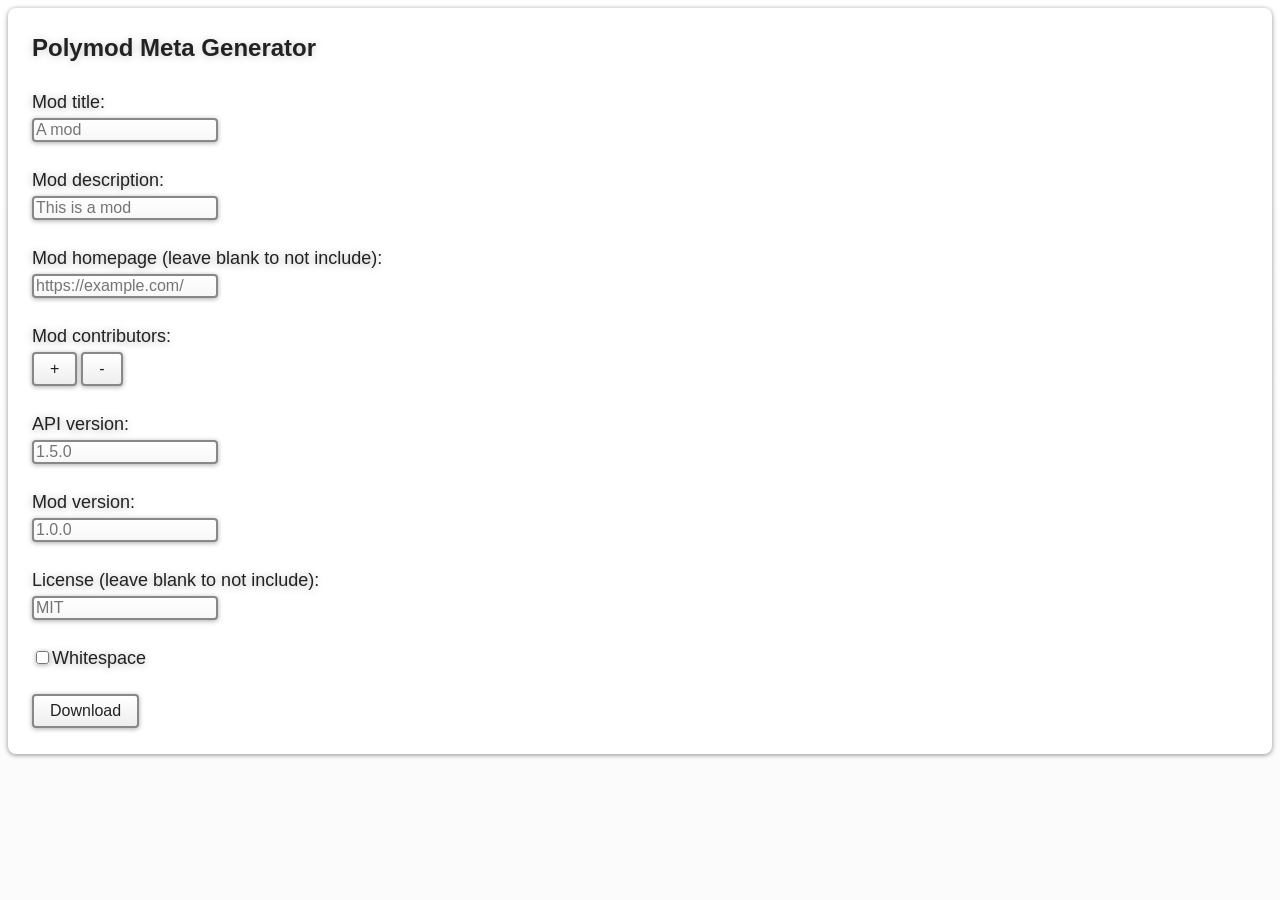
==== index.html @ 5f3c8a8e "updateAgain" ====
<!DOCTYPE html>
<html>
  <head>
    <title>Polymod Meta Generator</title>
    <link href="css/stylesheet.css" rel="stylesheet">
    <script src="js/jquery-4.0.0.min.js"></script>
    <script src="js/FileSaver.min.js"></script>
  </head>
  <body>
    <div class="box">
      <h2>Polymod Meta Generator</h2>
      <p>Mod title:</p>
      <input id="title" placeholder="A mod">
      <p>Mod description:</p>
      <input id="desc" placeholder="This is a mod">
      <p>Mod homepage (leave blank to not include):</p>
      <input id="home" placeholder="https://example.com/">
      <p>Mod contributors:</p>
      <div id="contributors"></div>
      <button id="add">+</button>
      <button id="remove">-</button>
      <p>API version:</p>
      <input id="apiVer" placeholder="1.5.0">
      <p>Mod version:</p>
      <input id="modVer" placeholder="1.0.0">
      <p>License (leave blank to not include):</p>
      <input id="license" placeholder="MIT">
      <div style="display: flex; flex-direction: row; align-items: flex-end; margin-bottom: 20px;">
        <input type="checkbox" id="whitespace">
        <p>Whitespace</p>
      </div>
      <button id="download">Download</button>
    </div>
    <script src="js/script.js"></script>
  </body>
</html>
---- css/stylesheet.css ----
body {
  background-image: linear-gradient(#fff, #fbfbfb);
  background-attachment: fixed;
}

p {
  font-family: Helvetica, sans-serif, system-ui;
  font-size: 18px;
  color: #222;
  margin-bottom: 5px;
  text-shadow: 0 1px 8px #00000055;
}

h2 {
  font-family: Helvetica, sans-serif, system-ui;
  font-size: 24px;
  color: #222;
  margin: 10px 0 30px;
  text-shadow: 0 1px 8px #00000033;
}

input {
  font-family: Helvetica, sans-serif, system-ui;
  font-size: 16px;
  background-image: linear-gradient(#fff, #f7f7f7);
  color: #222;
  border: solid 2px #888;
  border-radius: 4px;
  margin-bottom: 10px;
  box-shadow: 0 1px 5px #00000055;
  outline: none;
}

select {
  font-family: Helvetica, sans-serif, system-ui;
  font-size: 16px;
  background-image: linear-gradient(#fff, #f7f7f7);
  color: #222;
  width: 100px;
  border: solid 2px #888;
  border-radius: 4px;
  margin-bottom: 10px;
  box-shadow: 0 1px 5px #00000055;
}

div.box {
  background-color: #ffffff;
  padding: 16px 24px;
  border: none 8px;
  border-radius: 8px;
  box-shadow: 0 1px 5px #00000070;
}

button {
  background-image: linear-gradient(#fff, #eee);
  color: #222;
  font-family: Helvetica, sans-serif, system-ui;
  font-size: 16px;
  padding: 6px 16px;
  border: solid 2px #888;
  border-radius: 4px;
  margin-bottom: 10px;
  box-shadow: 0 1px 5px #00000055;
  cursor: pointer;
}

button:active {
  background-image: linear-gradient(#eee, #ddd);
  box-shadow: 0 1px 8px #00000088;
}
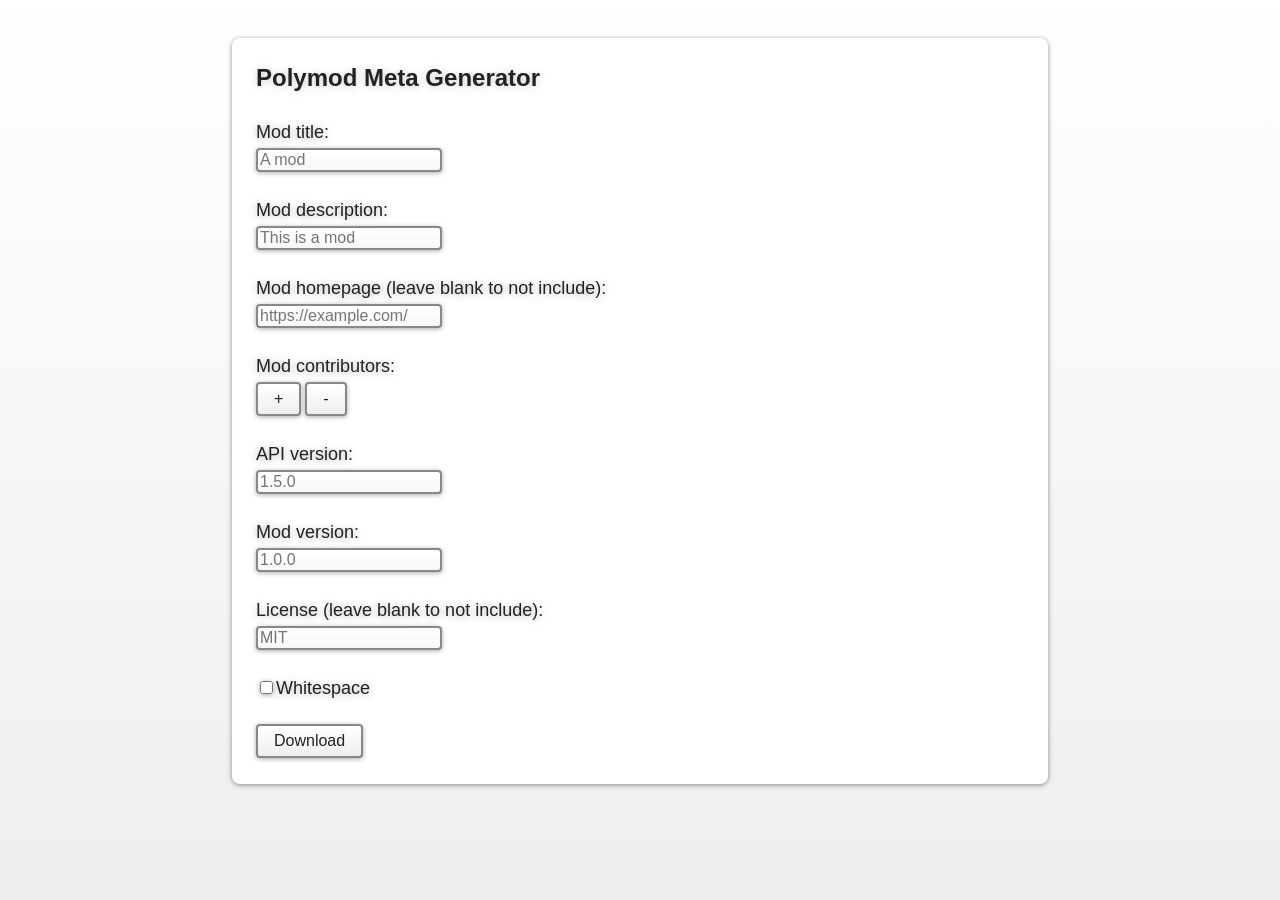
==== commit 35a0397e: "update" ====
--- a/index.html
+++ b/index.html
@@ -7,7 +7,13 @@
     <script src="js/FileSaver.min.js"></script>
   </head>
   <body>
-    <div class="box">
+    <div class="box" style="
+      position: absolute;
+      width: 60%;
+      left: 50%;
+      transform: translateX(-50%);
+      margin-top: 30px;
+      ">
       <h2>Polymod Meta Generator</h2>
       <p>Mod title:</p>
       <input id="title" placeholder="A mod">
--- a/css/stylesheet.css
+++ b/css/stylesheet.css
@@ -1,5 +1,5 @@
 body {
-  background-image: linear-gradient(#fff, #fbfbfb);
+  background-image: linear-gradient(#fff, #eee);
   background-attachment: fixed;
 }
 
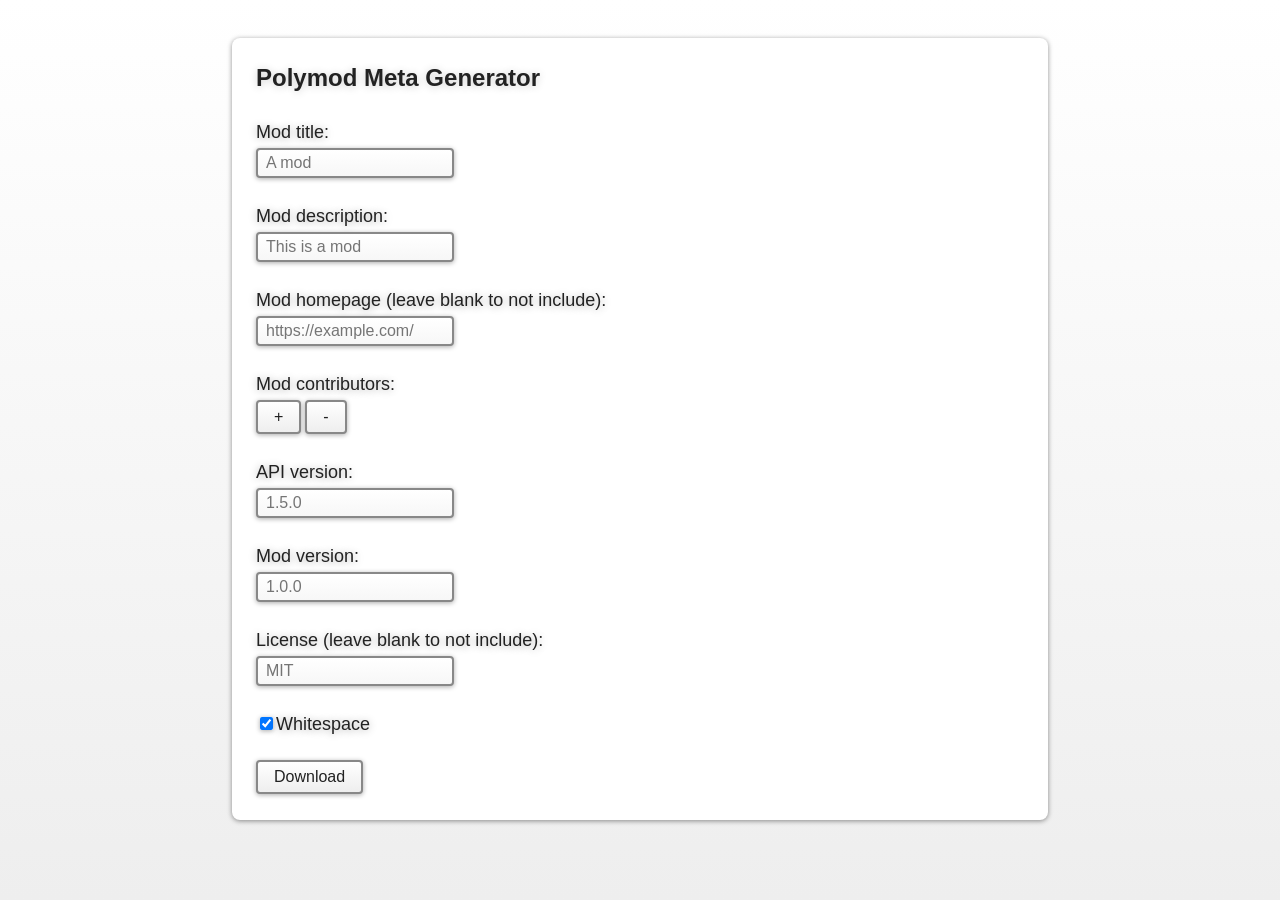
==== commit 56aef90d: "uu" ====
--- a/index.html
+++ b/index.html
@@ -32,7 +32,7 @@
       <p>License (leave blank to not include):</p>
       <input id="license" placeholder="MIT">
       <div style="display: flex; flex-direction: row; align-items: flex-end; margin-bottom: 20px;">
-        <input type="checkbox" id="whitespace">
+        <input type="checkbox" id="whitespace" checked="true">
         <p>Whitespace</p>
       </div>
       <button id="download">Download</button>
--- a/css/stylesheet.css
+++ b/css/stylesheet.css
@@ -24,6 +24,7 @@
   font-size: 16px;
   background-image: linear-gradient(#fff, #f7f7f7);
   color: #222;
+  padding: 4px 8px;
   border: solid 2px #888;
   border-radius: 4px;
   margin-bottom: 10px;
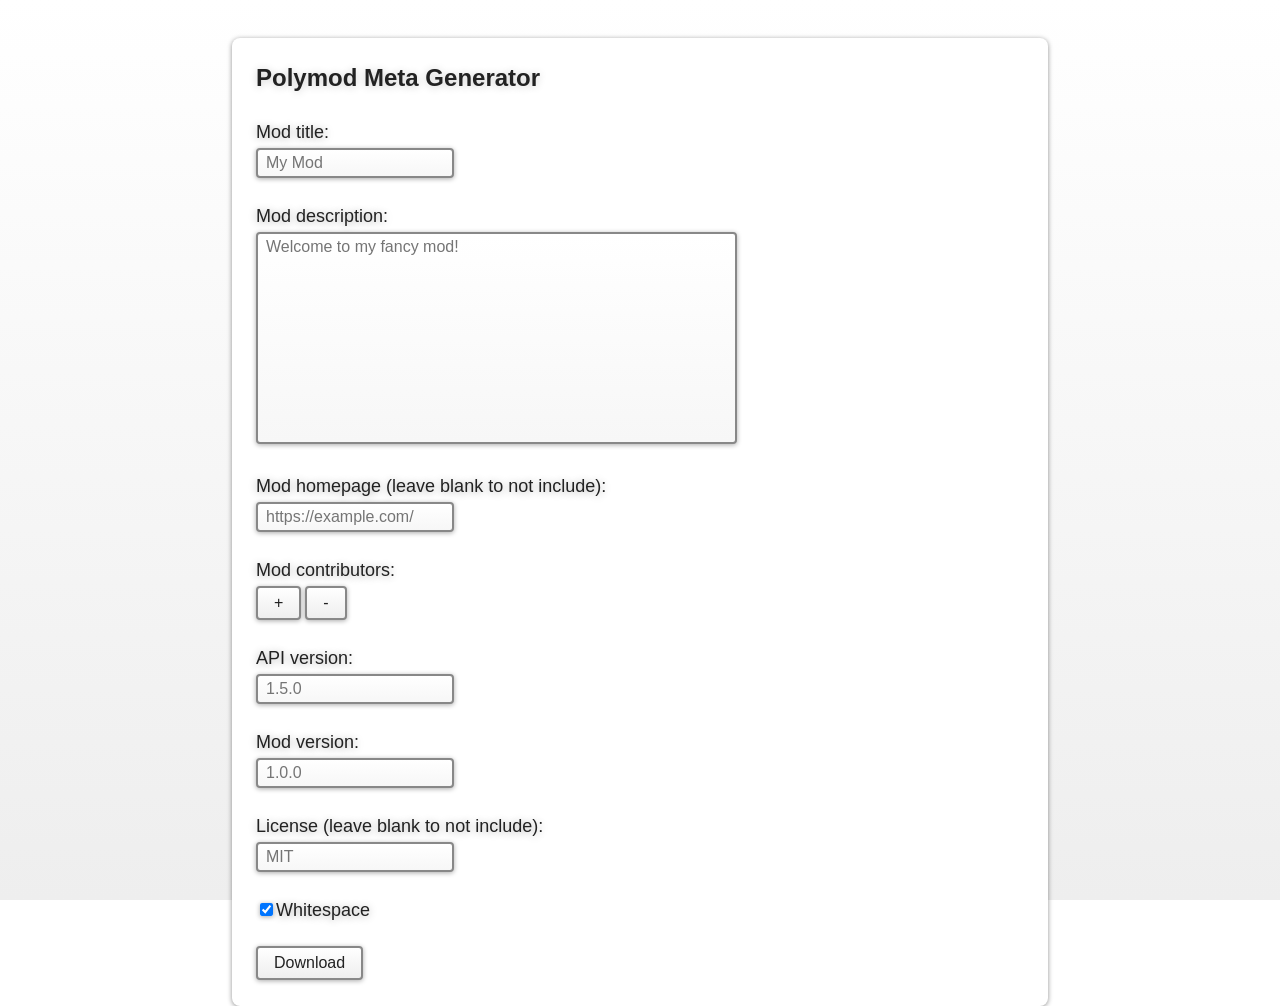
==== commit a7fbfd51: "changed description into a textarea" ====
--- a/index.html
+++ b/index.html
@@ -16,9 +16,13 @@
       ">
       <h2>Polymod Meta Generator</h2>
       <p>Mod title:</p>
-      <input id="title" placeholder="A mod">
+      <input id="title" placeholder="My Mod">
       <p>Mod description:</p>
-      <input id="desc" placeholder="This is a mod">
+      <textarea id="desc" placeholder="Welcome to my fancy mod!" style="
+        width: 60%;
+        height: 200px;
+        resize: none;
+      "></textarea>
       <p>Mod homepage (leave blank to not include):</p>
       <input id="home" placeholder="https://example.com/">
       <p>Mod contributors:</p>
--- a/css/stylesheet.css
+++ b/css/stylesheet.css
@@ -20,6 +20,19 @@
 }
 
 input {
+  font-family: Helvetica, sans-serif, system-ui;
+  font-size: 16px;
+  background-image: linear-gradient(#fff, #f7f7f7);
+  color: #222;
+  padding: 4px 8px;
+  border: solid 2px #888;
+  border-radius: 4px;
+  margin-bottom: 10px;
+  box-shadow: 0 1px 5px #00000055;
+  outline: none;
+}
+
+textarea {
   font-family: Helvetica, sans-serif, system-ui;
   font-size: 16px;
   background-image: linear-gradient(#fff, #f7f7f7);
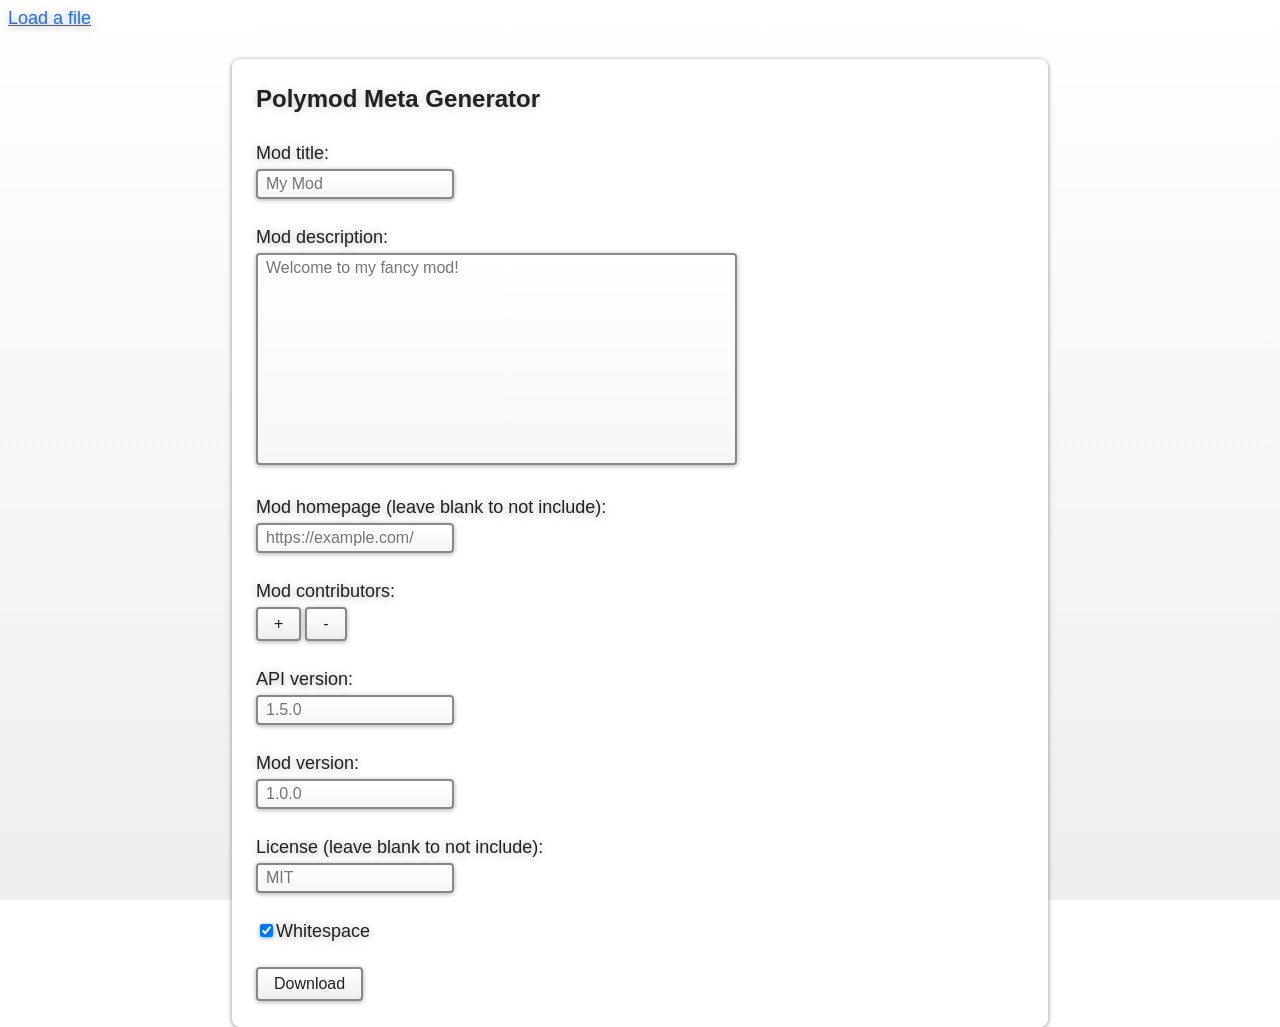
==== commit 807213b3: "json upload" ====
--- a/index.html
+++ b/index.html
@@ -7,6 +7,12 @@
     <script src="js/FileSaver.min.js"></script>
   </head>
   <body>
+    <p id="loadFile" style="
+      color: #1e6cff;
+      cursor: pointer;
+      text-decoration: underline;
+      margin: 0;
+    ">Load a file</p>
     <div class="box" style="
       position: absolute;
       width: 60%;
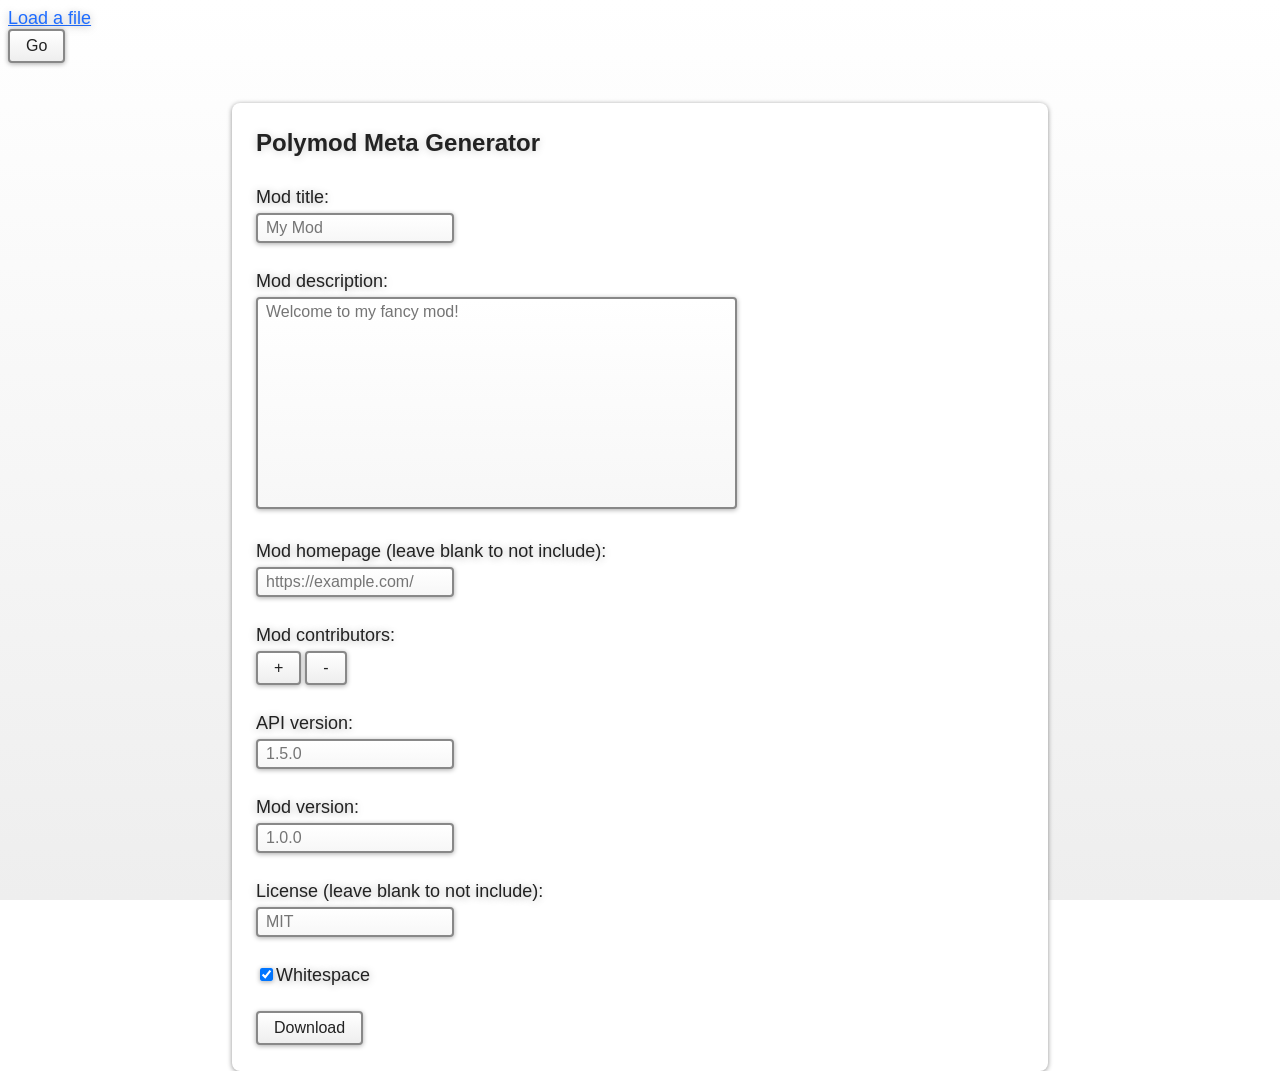
==== commit 8943c58f: "update" ====
--- a/index.html
+++ b/index.html
@@ -2,6 +2,7 @@
 <html>
   <head>
     <title>Polymod Meta Generator</title>
+    <link href="favicon.ico" rel="icon">
     <link href="css/stylesheet.css" rel="stylesheet">
     <script src="js/jquery-4.0.0.min.js"></script>
     <script src="js/FileSaver.min.js"></script>
@@ -13,6 +14,7 @@
       text-decoration: underline;
       margin: 0;
     ">Load a file</p>
+    <button id="fileGo">Go</button>
     <div class="box" style="
       position: absolute;
       width: 60%;
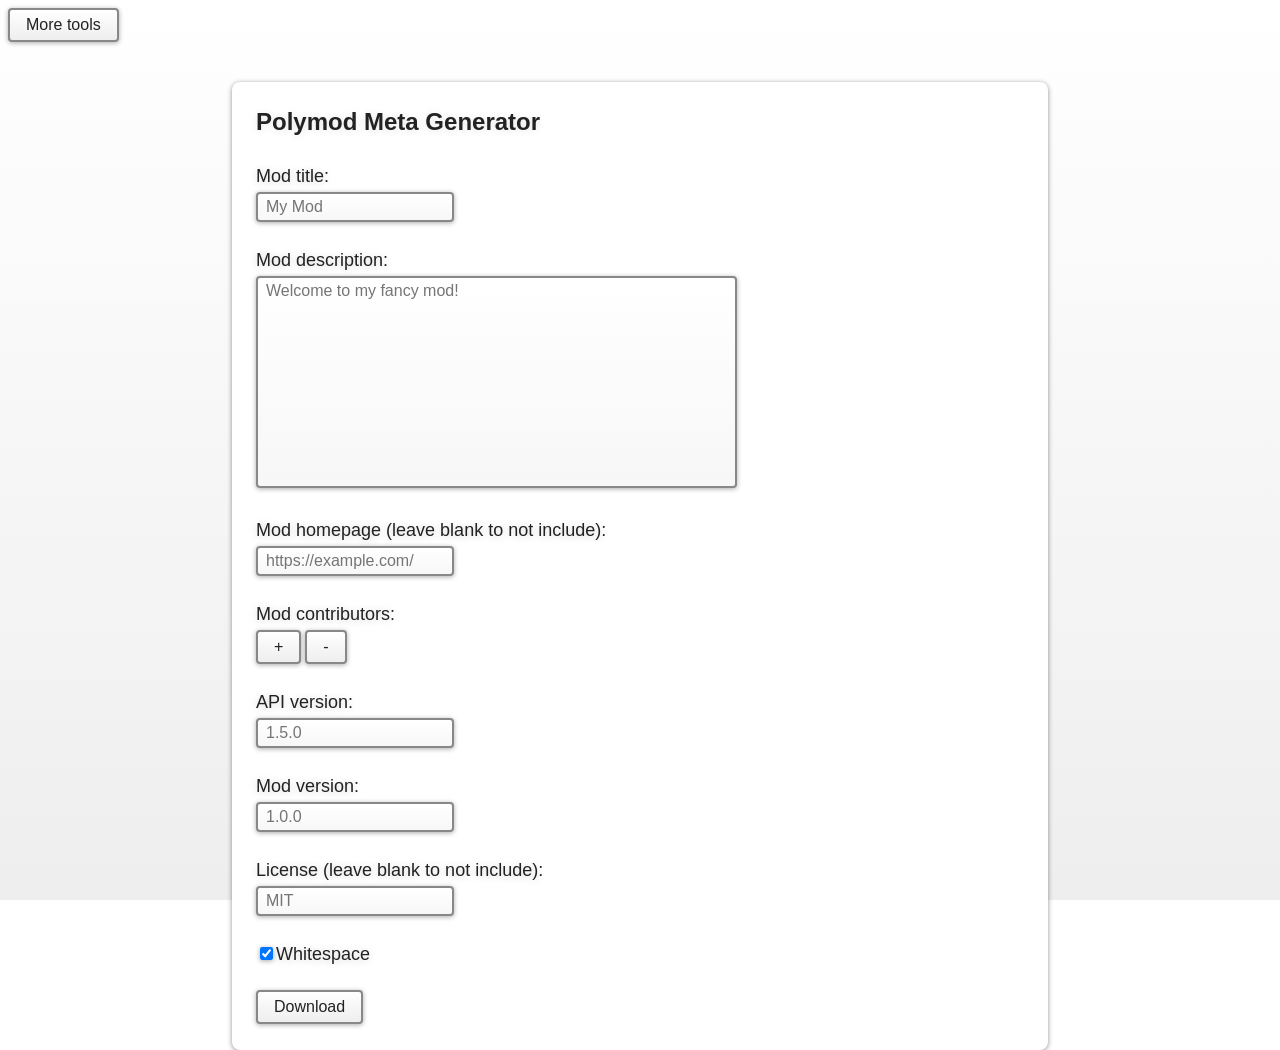
==== commit 125b1d93: "update" ====
--- a/index.html
+++ b/index.html
@@ -3,18 +3,14 @@
   <head>
     <title>Polymod Meta Generator</title>
     <link href="favicon.ico" rel="icon">
-    <link href="css/stylesheet.css" rel="stylesheet">
+    <link href="css/style.css" rel="stylesheet">
     <script src="js/jquery-4.0.0.min.js"></script>
     <script src="js/FileSaver.min.js"></script>
   </head>
   <body>
-    <p id="loadFile" style="
-      color: #1e6cff;
-      cursor: pointer;
-      text-decoration: underline;
-      margin: 0;
-    ">Load a file</p>
-    <button id="fileGo">Go</button>
+    <a href="../">
+      <button>More tools</button>
+    </a>
     <div class="box" style="
       position: absolute;
       width: 60%;
--- a/css/style.css
+++ b/css/style.css
@@ -0,0 +1,84 @@
+body {
+  background-image: linear-gradient(#fff, #eee);
+  background-attachment: fixed;
+}
+
+p {
+  font-family: Helvetica, sans-serif, system-ui;
+  font-size: 18px;
+  color: #222;
+  margin-bottom: 5px;
+  text-shadow: 0 1px 8px #00000030;
+}
+
+h2 {
+  font-family: Helvetica, sans-serif, system-ui;
+  font-size: 24px;
+  color: #222;
+  margin: 10px 0 30px;
+  text-shadow: 0 1px 8px #0000001c;
+}
+
+input {
+  font-family: Helvetica, sans-serif, system-ui;
+  font-size: 16px;
+  background-image: linear-gradient(#fff, #f7f7f7);
+  color: #222;
+  padding: 4px 8px;
+  border: solid 2px #888;
+  border-radius: 4px;
+  margin-bottom: 10px;
+  box-shadow: 0 1px 5px #00000055;
+  outline: none;
+}
+
+textarea {
+  font-family: Helvetica, sans-serif, system-ui;
+  font-size: 16px;
+  background-image: linear-gradient(#fff, #f7f7f7);
+  color: #222;
+  padding: 4px 8px;
+  border: solid 2px #888;
+  border-radius: 4px;
+  margin-bottom: 10px;
+  box-shadow: 0 1px 5px #00000055;
+  outline: none;
+}
+
+select {
+  font-family: Helvetica, sans-serif, system-ui;
+  font-size: 16px;
+  background-image: linear-gradient(#fff, #f7f7f7);
+  color: #222;
+  width: 100px;
+  border: solid 2px #888;
+  border-radius: 4px;
+  margin-bottom: 10px;
+  box-shadow: 0 1px 5px #00000055;
+}
+
+div.box {
+  background-color: #ffffff;
+  padding: 16px 24px;
+  border: none 8px;
+  border-radius: 8px;
+  box-shadow: 0 1px 5px #00000070;
+}
+
+button {
+  background-image: linear-gradient(#fff, #eee);
+  color: #222;
+  font-family: Helvetica, sans-serif, system-ui;
+  font-size: 16px;
+  padding: 6px 16px;
+  border: solid 2px #888;
+  border-radius: 4px;
+  margin-bottom: 10px;
+  box-shadow: 0 1px 5px #00000055;
+  cursor: pointer;
+}
+
+button:active {
+  background-image: linear-gradient(#eee, #ddd);
+  box-shadow: 0 1px 8px #00000088;
+}
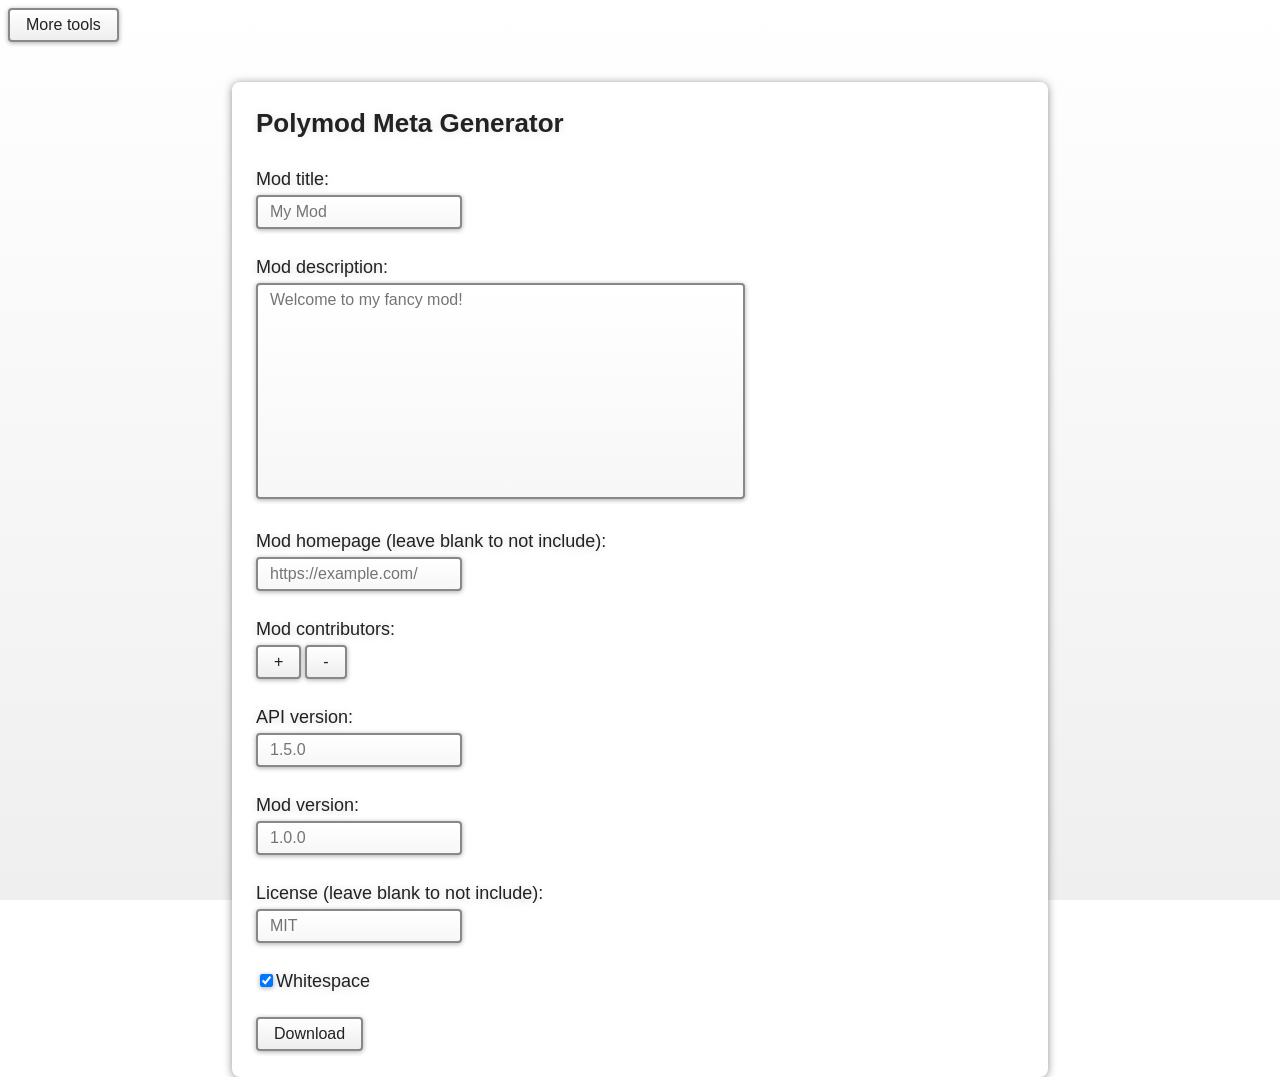
==== commit 3dcbaa0d: "cool update" ====
--- a/index.html
+++ b/index.html
@@ -20,7 +20,7 @@
       ">
       <h2>Polymod Meta Generator</h2>
       <p>Mod title:</p>
-      <input id="title" placeholder="My Mod">
+      <input id="title" type="input" placeholder="My Mod">
       <p>Mod description:</p>
       <textarea id="desc" placeholder="Welcome to my fancy mod!" style="
         width: 60%;
--- a/css/style.css
+++ b/css/style.css
@@ -1,5 +1,5 @@
 body {
-  background-image: linear-gradient(#fff, #eee);
+  background-image: linear-gradient(#fff, #efefef);
   background-attachment: fixed;
 }
 
@@ -13,7 +13,7 @@
 
 h2 {
   font-family: Helvetica, sans-serif, system-ui;
-  font-size: 24px;
+  font-size: 26px;
   color: #222;
   margin: 10px 0 30px;
   text-shadow: 0 1px 8px #0000001c;
@@ -24,7 +24,7 @@
   font-size: 16px;
   background-image: linear-gradient(#fff, #f7f7f7);
   color: #222;
-  padding: 4px 8px;
+  padding: 6px 12px;
   border: solid 2px #888;
   border-radius: 4px;
   margin-bottom: 10px;
@@ -37,7 +37,7 @@
   font-size: 16px;
   background-image: linear-gradient(#fff, #f7f7f7);
   color: #222;
-  padding: 4px 8px;
+  padding: 6px 12px;
   border: solid 2px #888;
   border-radius: 4px;
   margin-bottom: 10px;
@@ -62,7 +62,7 @@
   padding: 16px 24px;
   border: none 8px;
   border-radius: 8px;
-  box-shadow: 0 1px 5px #00000070;
+  box-shadow: 0 1px 9px 0px #00000070;
 }
 
 button {
